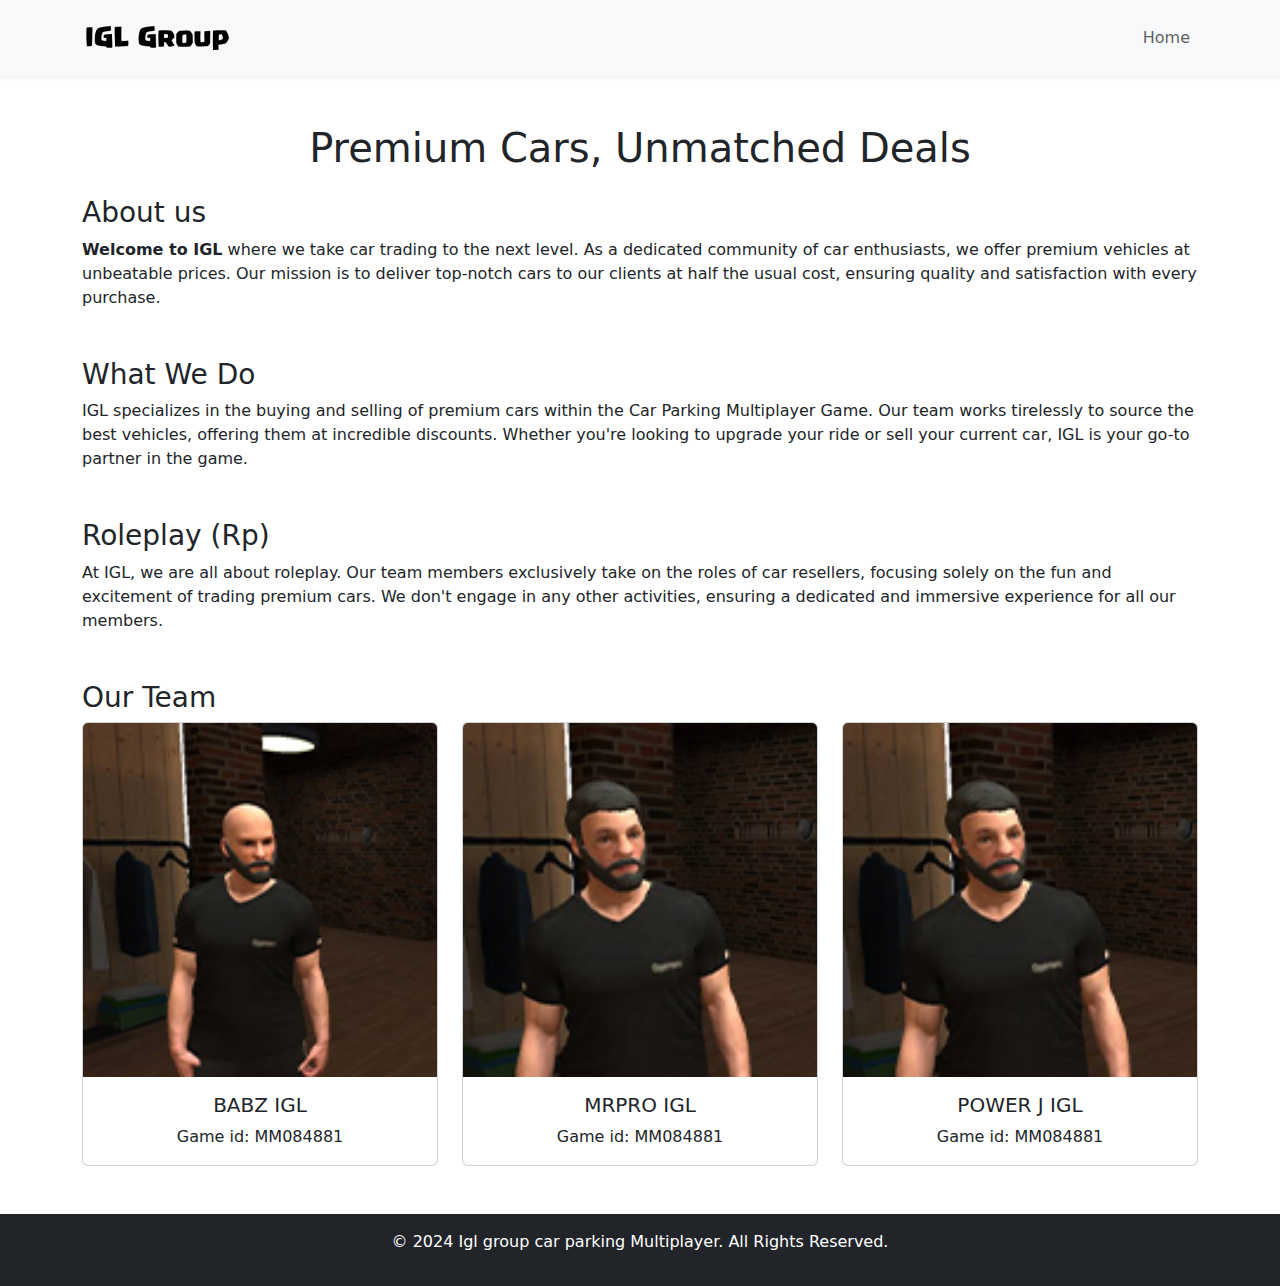
==== about.html @ 13530644 "Add files via upload" ====
<!DOCTYPE html>
<html lang="en">
<head>
  <meta charset="UTF-8">
  <meta name="viewport" content="width=device-width, initial-scale=1.0">
  <title>IGL Premium Car Trading: Premium Cars, Unmatched Deals</title>
  <link href="https://cdn.jsdelivr.net/npm/bootstrap@5.3.0-alpha1/dist/css/bootstrap.min.css" rel="stylesheet">
  <link rel="stylesheet" href="css/styles.css">
</head>
<body>

  <!-- Header Section with Logo and Navigation -->
  <header>
    <nav class="navbar navbar-expand-lg navbar-light bg-light shadow-sm">
      <div class="container">
        <a class="navbar-brand" href="index.html">
          <img src="images/logo.png" alt="Logo" class="logo">
        </a>
        <button class="navbar-toggler" type="button" data-bs-toggle="collapse" data-bs-target="#navbarNav" aria-controls="navbarNav" aria-expanded="false" aria-label="Toggle navigation">
          <span class="navbar-toggler-icon"></span>
        </button>
        <div class="collapse navbar-collapse" id="navbarNav">
          <ul class="navbar-nav ms-auto">
            <li class="nav-item">
              <a class="nav-link" href="index.html">Home</a>
            </li>
          </ul>
        </div>
      </div>
    </nav>
  </header>

  <!-- About Us Section -->
  <div class="container mt-5">
    <h1 class="text-center mb-4">Premium Cars, Unmatched Deals</h1>
    <section class="what-we-do mb-5">
      <h3>About us</h3>
      <p><b>Welcome to IGL</b> where we take car trading to the next level. As a dedicated community of car enthusiasts, we offer premium vehicles at unbeatable prices. Our mission is to deliver top-notch cars to our clients at half the usual cost, ensuring quality and satisfaction with every purchase.
      </p>
    </section>
    <section class="what-we-do mb-5">
      <h3>What We Do</h3>
      <p>IGL specializes in the buying and selling of premium cars within the Car Parking Multiplayer Game. Our team works tirelessly to source the best vehicles, offering them at incredible discounts. Whether you're looking to upgrade your ride or sell your current car, IGL is your go-to partner in the game.</p>
    </section>
    <section class="what-we-do mb-5">
      <h3>Roleplay (Rp)</h3>
      <p>At IGL, we are all about roleplay. Our team members exclusively take on the roles of car resellers, focusing solely on the fun and excitement of trading premium cars. We don't engage in any other activities, ensuring a dedicated and immersive experience for all our members.</p>
    </section>


    <section class="our-team">
      <h3>Our Team</h3>
      <div class="row">
        <div class="col-md-4">
          <div class="card">
            <img src="images/USER2.jpg" class="card-img-top" alt="Team Member">
            <div class="card-body text-center">
              <h5 class="card-title">BABZ IGL</h5>
              <p class="card-text">Game id: MM084881</p>
            </div>
          </div>
        </div>

        <div class="col-md-4">
          <div class="card">
            <img src="images/user1.jpg" class="card-img-top" alt="Team Member">
            <div class="card-body text-center">
              <h5 class="card-title">MRPRO IGL</h5>
              <p class="card-text">Game id: MM084881</p>
            </div>
          </div>
        </div>

        <div class="col-md-4">
          <div class="card">
            <img src="images/user1.jpg" class="card-img-top" alt="Team Member">
            <div class="card-body text-center">
              <h5 class="card-title">POWER J IGL</h5>
              <p class="card-text">Game id: MM084881</p>
            </div>
          </div>
        </div>
      </div>
    </section>
  </div>

  <!-- Footer -->
  <footer class="bg-dark text-white text-center py-3 mt-5">
    <p>&copy; 2024 Igl group car parking Multiplayer. All Rights Reserved.</p>
  </footer>

  <script src="https://cdn.jsdelivr.net/npm/bootstrap@5.3.0-alpha1/dist/js/bootstrap.bundle.min.js"></script>
</body>
</html>
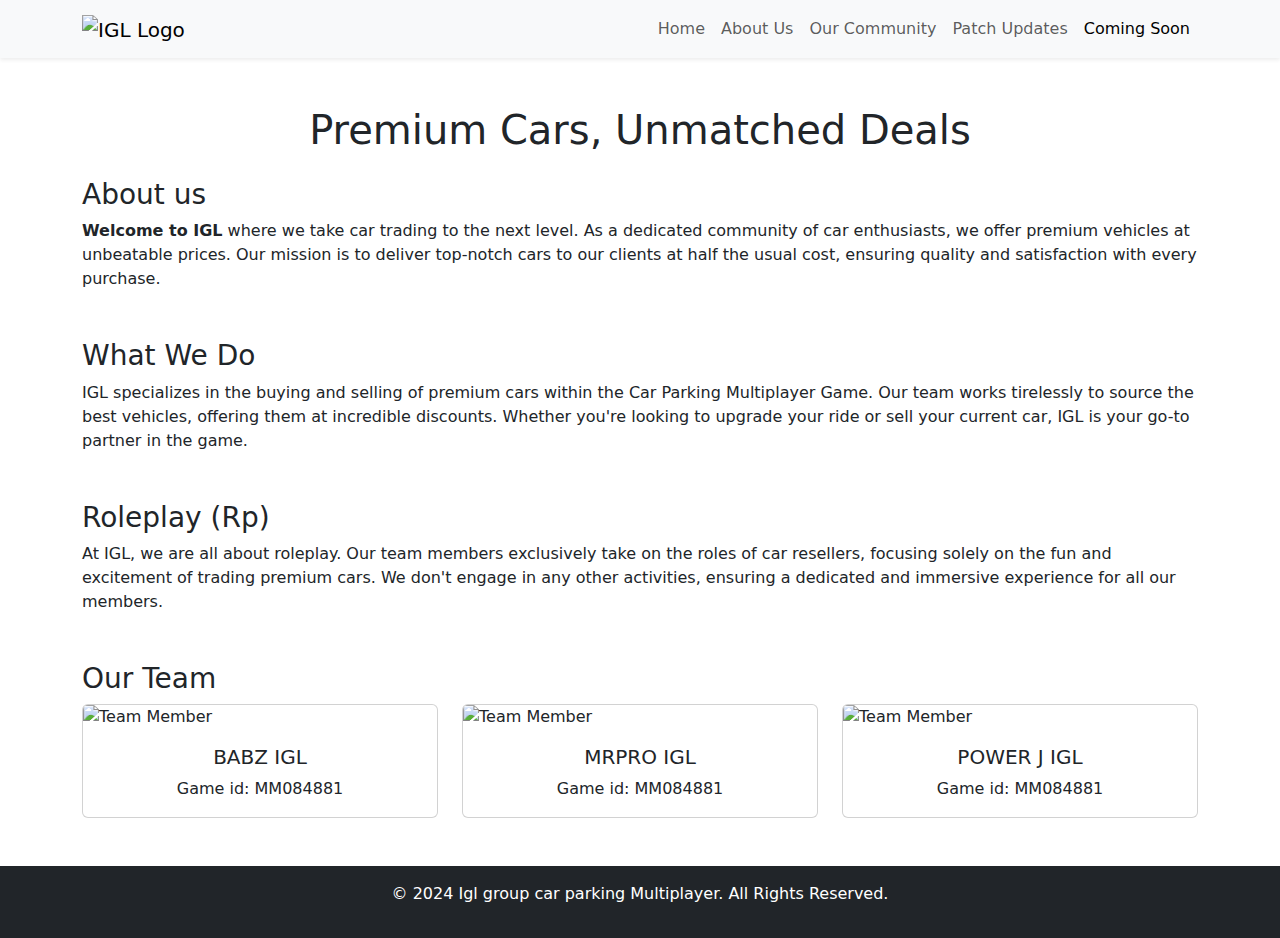
==== commit 414e25f0: "Add files via upload" ====
--- a/about.html
+++ b/about.html
@@ -8,27 +8,35 @@
   <link rel="stylesheet" href="css/styles.css">
 </head>
 <body>
-
-  <!-- Header Section with Logo and Navigation -->
-  <header>
-    <nav class="navbar navbar-expand-lg navbar-light bg-light shadow-sm">
-      <div class="container">
+  <nav class="navbar navbar-expand-lg navbar-light bg-light shadow-sm">
+    <div class="container">
         <a class="navbar-brand" href="index.html">
-          <img src="images/logo.png" alt="Logo" class="logo">
+          <img src="images/igl-logo.png" alt="IGL Logo" class="logo" width="150">
         </a>
         <button class="navbar-toggler" type="button" data-bs-toggle="collapse" data-bs-target="#navbarNav" aria-controls="navbarNav" aria-expanded="false" aria-label="Toggle navigation">
-          <span class="navbar-toggler-icon"></span>
+            <span class="navbar-toggler-icon"></span>
         </button>
         <div class="collapse navbar-collapse" id="navbarNav">
-          <ul class="navbar-nav ms-auto">
-            <li class="nav-item">
-              <a class="nav-link" href="index.html">Home</a>
-            </li>
-          </ul>
+            <ul class="navbar-nav ms-auto">
+                <li class="nav-item">
+                    <a class="nav-link" href="index.html">Home</a>
+                </li>
+                <li class="nav-item">
+                  <a class="nav-link" href="about.html">About Us</a>
+                </li>
+                <li class="nav-item">
+                    <a class="nav-link" href="community.html">Our Community</a>
+                </li>
+                <li class="nav-item">
+                    <a class="nav-link" href="updates.html">Patch Updates</a>
+                </li>
+                <li class="nav-item">
+                    <a class="nav-link active" href="coming-soon.html">Coming Soon</a>
+                </li>
+            </ul>
         </div>
-      </div>
-    </nav>
-  </header>
+    </div>
+</nav>
 
   <!-- About Us Section -->
   <div class="container mt-5">
